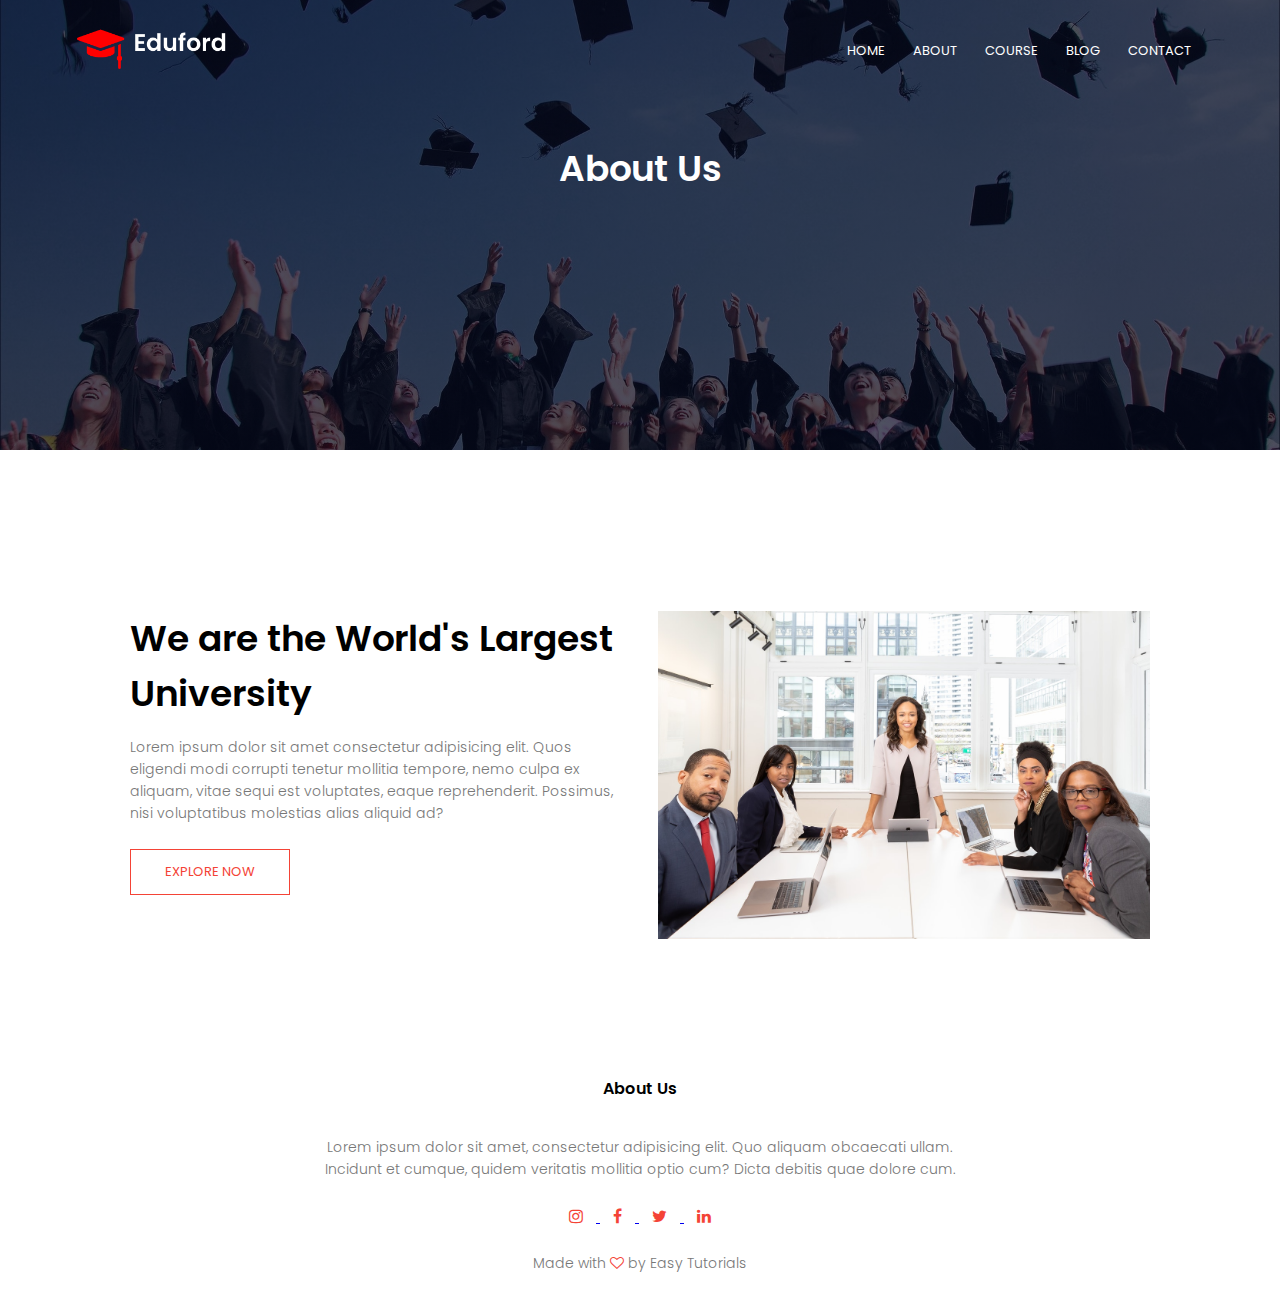
==== about.html.html @ cad56cda "khwaja" ====
<!DOCTYPE html>
<html lang="en">
<head>
    <meta charset="UTF-8">
    <meta http-equiv="X-UA-Compatible" content="IE=edge">
    <meta name="viewport" content="width=device-width, initial-scale=1.0">
    <title>University Website Design</title>
    <link rel="stylesheet" href="style.css">
    <link rel="preconnect" href="https://fonts.googleapis.com">
<link rel="preconnect" href="https://fonts.gstatic.com" crossorigin>
<link href="https://fonts.googleapis.com/css2?family=Poppins:wght@200;400;600;700&display=swap" rel="stylesheet"> 
<link rel="stylesheet"href="https://stackpath.bootstrapcdn.com/font-awesome/4.7.0/css/font-awesome.min.css">
</head>
<body>
    
    <section class="sub-header">
        
        <nav>
            <a href="index.html"><img src="/eduford_img/logo.png"> </a>
            <div class="nav-links" id="navLinks">
            <i class="fa fa-times" onclick="hideMenu()" ></i>

                <ul>
                    <li><a href="index.html"> HOME </a></li>
                    <li><a href="about.html.html"> ABOUT </a></li>
                    <li><a href="course.html.html"> COURSE </a></li>
                    <li><a href="blog.html.html"> BLOG </a></li>
                    <li><a href="contact.html.html"> CONTACT </a></li>
                </ul>
            </div>
            <i class="fa fa-bars" onclick="showMenu()"></i>
        </nav>
        <h1>About Us</h1>
    </section>

<!-- ---------- about us content --------- -->

<section class="about-us">
    <div class="row">
        <div class="about-col">
            <h1>We are the World's Largest University</h1>
            <p>Lorem ipsum dolor sit amet consectetur adipisicing elit. Quos eligendi modi corrupti tenetur mollitia
                 tempore, nemo culpa ex aliquam, vitae sequi est voluptates, eaque reprehenderit. Possimus, 
                nisi voluptatibus molestias alias aliquid ad?</p>
                <a href="" class="hero-btn red-btn" > EXPLORE NOW</a>
        </div>
        <div class="about-col">
            <img src="/eduford_img/about.jpg">
        </div>

    </div>
</section>











<!-- -------- Footer ------ -->
<section class="footer">
    <h4>About Us</h4>
    <p>Lorem ipsum dolor sit amet, consectetur adipisicing elit. Quo aliquam
         obcaecati ullam. <br>Incidunt et cumque, quidem 
        veritatis mollitia optio cum? Dicta debitis quae dolore cum.</p>
        <div class="icons">
            <a href="https://www.instagram.com/khwaja__shaikh/"> 
           <i class="fa fa-instagram"></i>
            </a>

            <a href="https://www.facebook.com/shaikh.akbar.12177276/"> 
                <i class="fa fa-facebook"></i>
                 </a>

            <a href="https://twitter.com/khwajas81112581">  
            <i class="fa fa-twitter"></i> 
                </a>
            
            <a href="https://www.linkedin.com/in/khwaja-shaikh-960b981b1/">
            <i class="fa fa-linkedin"></i>
            </a>


        </div>
        <p>Made with <i class="fa fa-heart-o"></i> by Easy Tutorials</p>
</section>







    <!--------Javascript for  Toggle Menu------->
     <script>
        var navLinks = document.getElementById("navLinks");
        function showMenu(){
            navLinks.style.right="0";
        }
            function hideMenu(){
            navLinks.style.right="-200px";
        }
     </script>


</body>
</html>
---- style.css ----
*{
   margin: 0;
   padding: 0;
   font-family: 'Poppins', sans-serif;
}

.header{
    min-height: 100vh;
    width: 100%;
    background-image: linear-gradient(rgba(4,9,30,0.7),rgba(4,9,30,0.7)),url(/eduford_img/banner.png);
    background-position: center;
    background-size: cover;
    position: relative;
}

nav{

    display:flex;
    padding:2%6%;
    justify-content:space-between;
    align-items:center;
}
nav img{
    width: 150px;
}
.nav-links{
    flex:1;
   text-align: right;
}

.nav-links ul li{
    list-style:none;
    display:inline-block;
    padding:8px 12px;
    position:relative;
}
.nav-links ul li a{
    color: #fff;
    text-decoration: none;
    font-size: 13px;
}
.nav-links ul li::after{
    content: '';
    width: 0;
    height: 2px;
    background: #f44336;
    display: block;
    margin: auto;
    transition: 0.5s;
}
.nav-links ul li:hover:after{
    width:100% 

}
.text-box{
  width: 90%;
  color: #fff;
  position: absolute;
  top: 50%;
  left: 50%;
  transform: translate(-50%,-50%);
  text-align: center;
}
.text-box h1{
    font-size: 62px;
}
.text-box p{
    margin: 10px 0 40px;
    font-size: 14px;
    color: #fff;
}
.hero-btn{
    display: inline-block;
    text-decoration: none;
    color:#fff;
    border: 1px solid #fff;
    padding: 12px 34px;
    font-size: 13px;
    background: transparent;
    position: relative;
    cursor: pointer;
}
.hero-btn:hover{
    border: 1px solid #f44336;
    background: #f44336;
    transition: 1s;
}

nav .fa{
    display: none;
} 


@media(max-width: 700px){
    .text-box h1{
        font-size: 62px;
    }
    .nav-links ul li{
        display: block;
    }
    .nav-links{
        position: fixed;
        background: #f44336;
        height: 100vh;
        width: 200px;
        top: 0;
        right: -200px;
        text-align: left;
        z-index: 2;
        transition: 1s;
    }
    nav .fa{
        display: block;
        color: #fff;
        margin: 10px;
        font-size: 22px;
        cursor: pointer;
    }
    .nav-links ul{
        padding: 30px;
    }
}

/* ----- Course ----- */
.course{
    width: 80%;
    margin: auto;
    text-align: center;
    padding-top: 100px;
}
h1{
    font-size: 36px;
    font-weight: 600;
}
p{
    color: #777;
    font-size: 14px;
    font-weight: 300;
    line-height: 22px;
    padding: 10px;
}

.row{
    margin-top: 5%;
    display: flex;
    justify-content: space-between;
}
.course-col{
    flex-basis: 31%;
    background: #fff3f3;
    border-radius: 10px;
    margin-bottom: 5%;
    padding: 20px 12px ;
    box-sizing: border-box;
    transition: 0.5s;
}

h3{
    text-align: center;
    font-weight:600 ;
    margin: 10px 0;
}
.course-col:hover{
    box-shadow: 0 0 20px 0px rgba(0,0,0,0.2);
}



@media(max-width:700px){
    .row{
        flex-direction: column;
    }
}


/* ----- Campus ----- */

.campus{
    width:80%;
    margin:auto;
    text-align:center;
    padding-top:50px;
}


.campus-col{
    flex-basis:32%;
    border-radius:10px;
    margin-bottom:30px;
    position:relative;
    overflow:hidden;
}
.campus-col img{
    width: 100%;
    display: block;
}
.layer{ 
    background: transparent;
    height: 100%;
    width: 100%;
    position: absolute;
    top: 0;
    left: 0;
    transition: 0.5s;
}
.layer:hover{
    background: rgba(226, 0, 0, 0.7);

}


.layer h3{
    width:100%;
    font-weight:500;
    color:#fff;
    font-size:26px;
    bottom:0;
    left:50%;
    transform:translateX(-50%);
    position:absolute;
    opacity: 0;
}

.layer:hover h3{
    bottom: 49%;
    opacity: 1;
}

/* ------- facilities -------- */

.facilities{
    width: 80%;
    margin: auto;
    text-align: center;
    padding-top: 100px;
}

.facilities-col{
    flex-basis:31%;
   border-radius:10px;
   margin-bottom:5%;
   text-align:left;
}

.facilities-col img{
   width:100%;
   border-radius:10px;
}
.facilities-col p{
    padding:0;
 }
.facilities-col h3{
    margin-top:16px;
    margin-bottom:15px;
    text-align:left;
 }


/* --------testimonials-------- */

.testimonials{
     width: 80%;
     margin: auto;
     padding-top: 100px;
     text-align: center;
}
.testimonial-col{
    flex-basis:44%;
    border-radius:10px;
    margin-bottom:5%;
    text-align:left;
    background:#fff3f3;
    padding:25px;
    cursor:pointer;
    display:flex;
}
.testimonial-col img{
    height:40px;
    margin-left:5px;
    margin-right:30px;
    border-radius:50%;
}
.testimonial-col p{
    padding: 0;

}


.testimonial-col h3{
    margin-top: 15px;
    text-align: left;
}
.testimonial-col .fa{
    color: #f44336;
}

@media(max-width: 700px){
    .testimonial-col img{
        margin-left: 0px;
        margin-right: 15px ;
    }
}


/* <-- ------ Call To Action ------ --> */

.cta{
    margin: 100px auto;
    width: 80%;
    background-image: linear-gradient(rgba(0,0,0,0.7),rgba(0,0,0,0.7)),url(/eduford_img/banner2.jpg);
    background-position: center;
    background-size: cover;
    border-radius: 10px;
    text-align: center;
    padding: 100px 0;
}

.cta h1{
    color: #fff;
    margin-bottom: 40px;
    padding: 0;
}
@media(max-width: 700px){
     .cta h1{
        font-size: 24px;
     }
}



/* <!-- -------- Footer ------ --> */

.footer{
    width: 100%;
    text-align: center;
    padding: 30px 0;
}

.footer h4{
margin-bottom: 25px;
margin-top: 20px;
font-weight: 600;
}


.icons .fa{
    color: #f44336;
    margin: 0 13px;
    cursor: pointer;
    padding: 18px 0;
}

.fa-heart-o{
    color: #f44336;
}


/* --------- About Us Page --------- */



.sub-header{
    height:50vh;
    width:100%;
    background-image: linear-gradient(rgba(4,9,30,0.7),rgba(4,9,30,0.7)),url(/eduford_img/background.jpg);
    background-position:center;
    background-size:cover;
    text-align:center;
    color:#fff;
}
.sub-header h1{
    margin-top: 40px;
}

.about-us{
    width:80%;
    margin:auto;
    padding-top:80px;
     padding-bottom:50px;
    }



    .about-col{
        flex-basis:48%;
        padding:30px 2px;
    }
    .about-col img{
       width:100%;
    }

.about-col h1{
padding-top: 0;
}

.about-col p{
    padding: 15px 0 25px;
}

.red-btn{
    border: 1px solid #f44336;
    background: transparent;
    color: #f44336;
}



.red-btn:hover{
    color: #fff;
}

/* --------  blog-content ------- */


.blog-content{
    width: 80%;
    margin: auto;
    padding: 60px 0;
}


.blog-left{
    flex-basis: 65%;
}

.blog-left img{
    width: 100%;
}
.blog-left h2{
    color: #222;
    font-weight: 600;
    margin: 30px 0;
}

.blog-left p{
    color: #999;
    padding: 0;
}
.blog-right{
    flex-basis: 32%;

}
.blog-right h3{
    background: #f44336;
    color: #fff;
    padding: 7px 0;
    font-size: 16px;
    margin-bottom: 20px;
}

.blog-right div{
    display: flex;
    align-items: center;
    justify-content: space-between;
    color: #555;
    padding: 8px;
    box-sizing: border-box;
}


.comment-box{
    border: 1px solid #ccc;
    margin: 50px 0;
    padding: 10px 20px;
}
.comment-box h3{
    text-align: left;
}

.comment-form input, .comment-form textarea{
    width: 100%;
    padding: 10px;
    margin: 15px 0;
    box-sizing: border-box;
    border: none;
    outline: none;
    background: #f0f0f0;
}


.comment-form button{
    margin: 10px 0s;
}


@media(max-width:700px){
    .sub-header h1{
        font-size: 24px;

    }
}


/* -------- contact us page --------- */

.location{
    width: 80%;
    margin: auto;
    padding: 80px 0;
}

.location iframe{
    width: 100%;
}

.contact-us{
    width: 80%;
    margin: auto;
}

.contact-col{
    flex-basis: 48%;
    margin-bottom: 30px;

}

.contact-col div{
    display: flex;
    align-items: center;
    margin-bottom: 40px;
}

.contact-col div .fa{
    font-size: 28px;
    color: #f44336;
    margin: 10px;
    margin-right: 30px;
}


.contact-col div p{
    padding: 0;

}

.contact-col div h5{
    font-size: 20px;
    margin-bottom: 5px;
    color: #555;
    font-weight: 400;
}


.contact-col input, .contact-col textarea{
    width: 100%;
    padding: 15px;
    margin-bottom: 17px;
    outline: none;
    border: 1px solid #ccc;
    box-sizing: border-box;
}
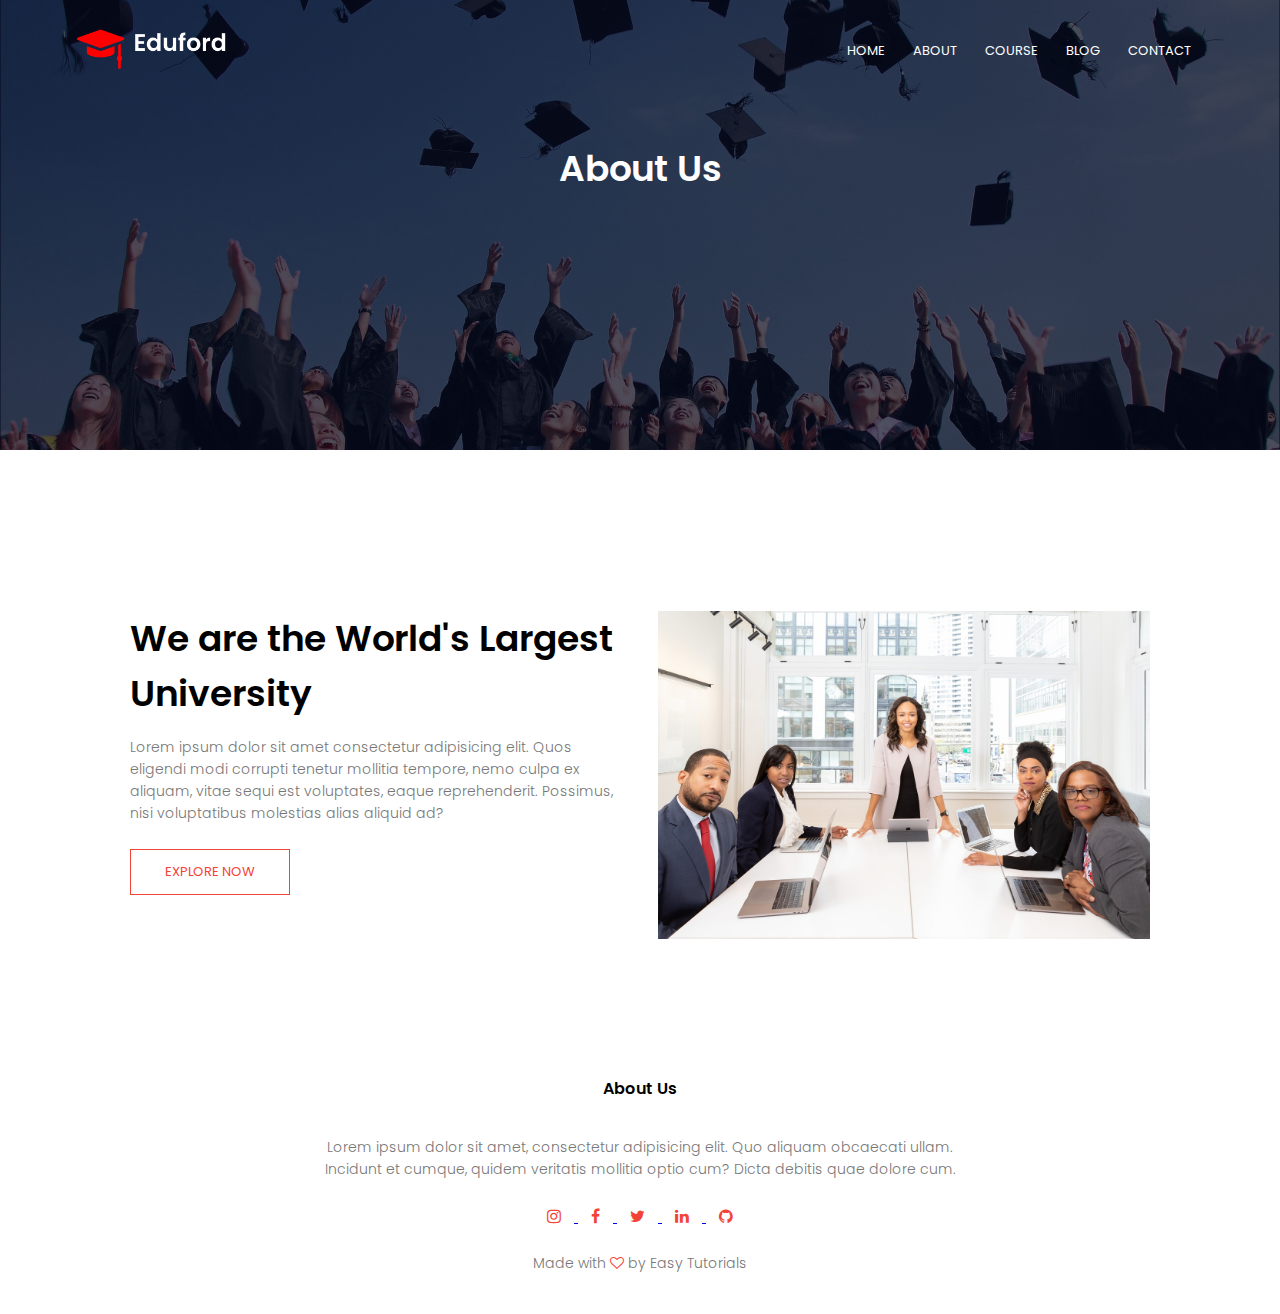
==== commit 86016929: "Update about.html.html" ====
--- a/about.html.html
+++ b/about.html.html
@@ -16,7 +16,7 @@
     <section class="sub-header">
         
         <nav>
-            <a href="index.html"><img src="/eduford_img/logo.png"> </a>
+            <a href="index.html"><img src="logo.png"> </a>
             <div class="nav-links" id="navLinks">
             <i class="fa fa-times" onclick="hideMenu()" ></i>
 
@@ -45,7 +45,7 @@
                 <a href="" class="hero-btn red-btn" > EXPLORE NOW</a>
         </div>
         <div class="about-col">
-            <img src="/eduford_img/about.jpg">
+            <img src="about.jpg">
         </div>
 
     </div>
@@ -85,6 +85,21 @@
             </a>
 
 
+
+          <a href="https:"https://github.com/Shkkhwaja">
+            <i class="fa fa-github"></i>
+            </a>
+ 
+
+
+
+
+
+
+
+
+
+
         </div>
         <p>Made with <i class="fa fa-heart-o"></i> by Easy Tutorials</p>
 </section>
@@ -108,4 +123,4 @@
 
 
 </body>
-</html>+</html>
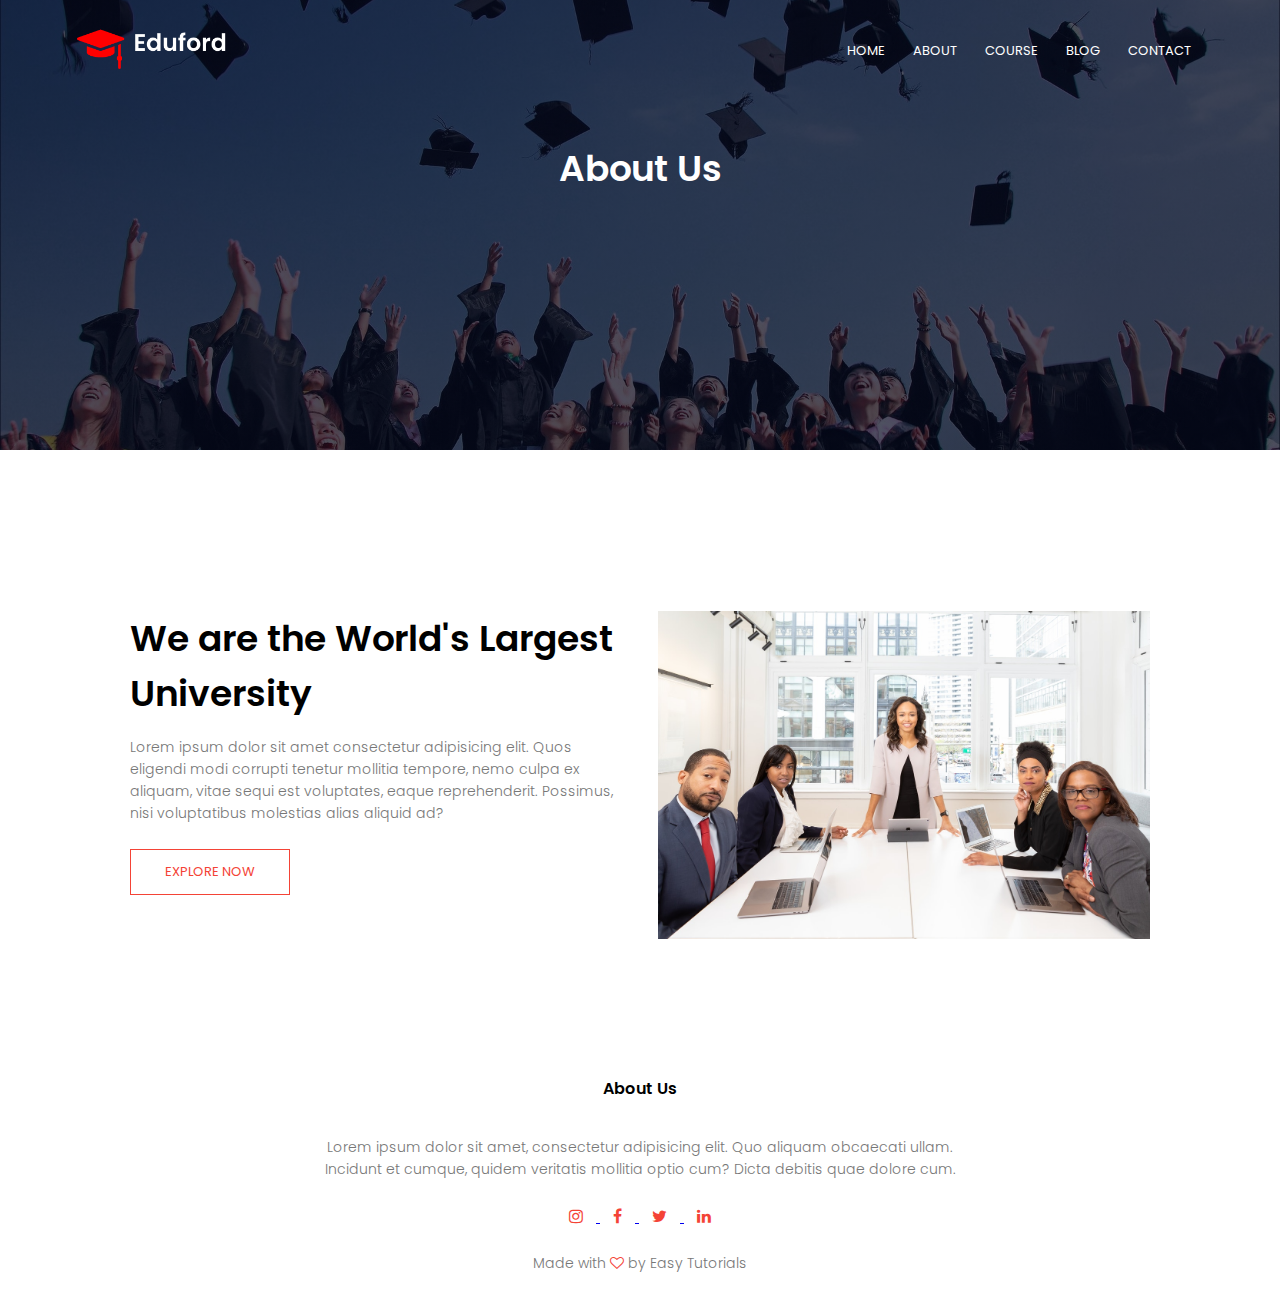
==== commit 180fd632: "Update about.html.html" ====
--- a/about.html.html
+++ b/about.html.html
@@ -86,17 +86,7 @@
 
 
 
-          <a href="https:"https://github.com/Shkkhwaja">
-            <i class="fa fa-github"></i>
-            </a>
- 
-
-
-
-
-
-
-
+          
 
 
 
